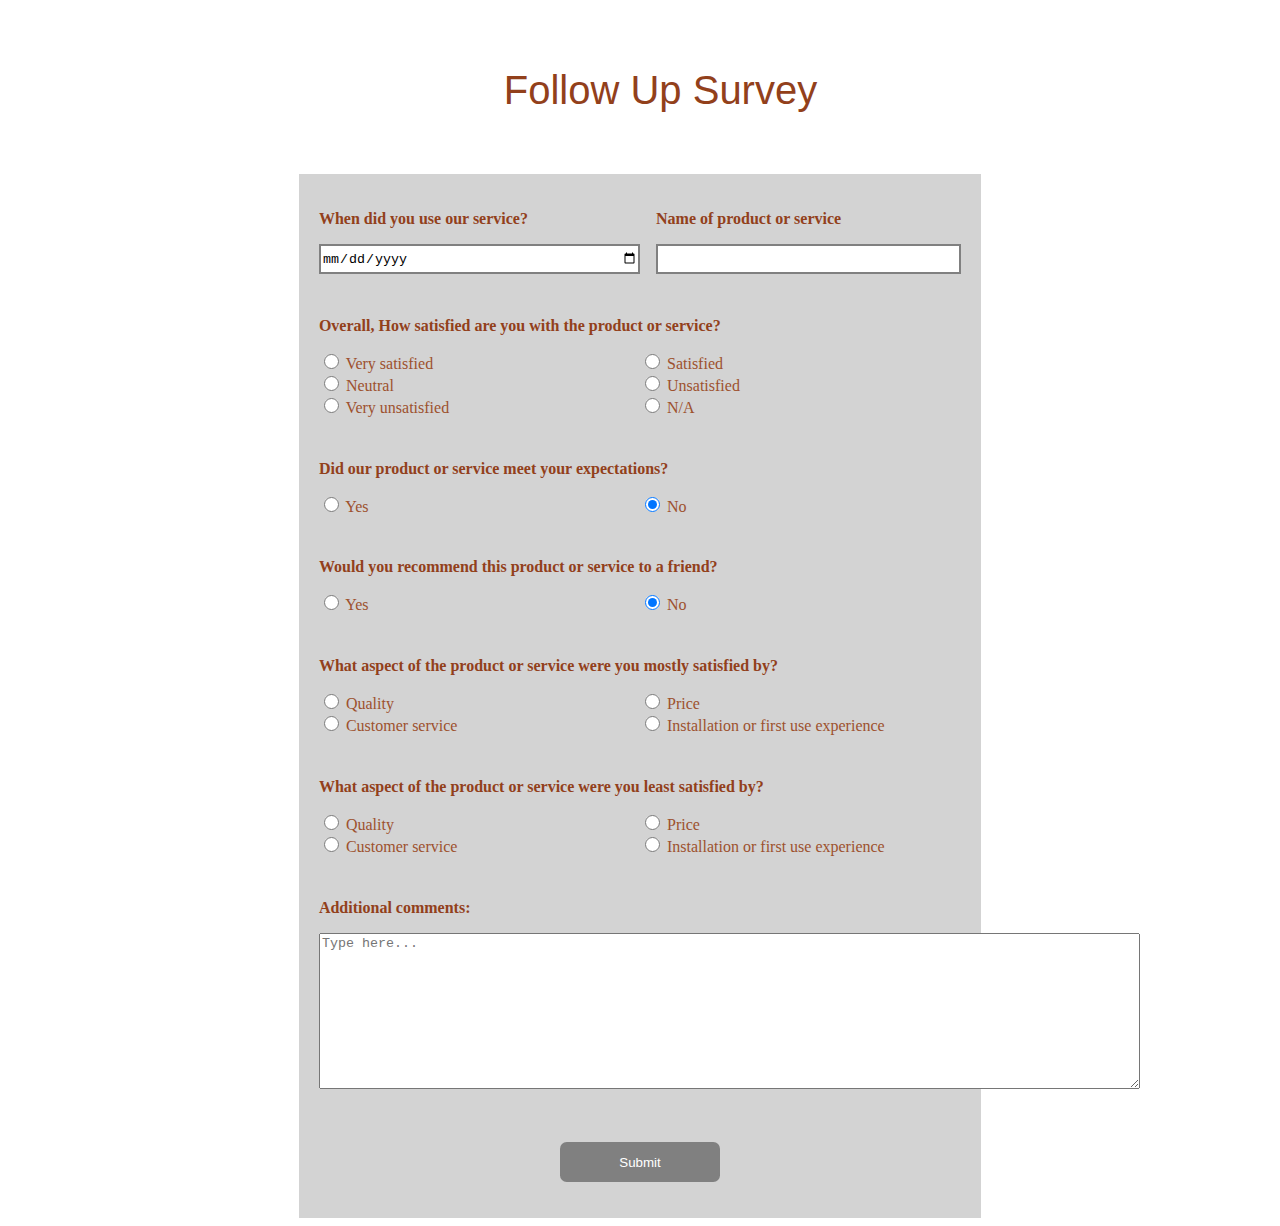
==== survey.html @ e991edbf "First commit" ====
<html>

    <head>
        <title>Follow up survey</title>
        <link rel="stylesheet" href="styles/styles.css">
    </head>

    <body>
        <div class="page_container">

            <!--Title-->
            <div class="title_container">
                <p class="important_text_container">Follow Up Survey</p>
            </div>
            <!--Form-->
            <div class="form_container">
                <form>
                    <!--Date and Product Name-->
                    <div class="grid_container row_question_container">
                        <!--Date-->
                        <div>
                            <p class="important_text_container"><b>When did you use our service?</b> </p>
                            <input type="date" class="text_input" placeholder="08-30-2022">
                        </div>
                        <!--Product Name-->
                        <div class="product_name_container">
                            <p class="important_text_container"><b>Name of product or service</b></p>
                            <input type="text" class="text_input">
                        </div>
                    </div>
                    <!--Other Questions-->
                    <div>
                        <!--Qyestion 1-->
                        <div class="row_question_container">
                            <p class="important_text_container"><b>Overall, How satisfied are you with the product or service?</b></p>
                            <!--Options-->
                            <div class="grid_container">
                                <!--Option 1-->
                                <div>
                                    <input type="radio" id="very_satisfied" name="satisfaction" value="very satisfied">
                                    <label for="very_satisfied">Very satisfied</label>
                                </div>
                                <!--Option 2-->
                                <div>
                                    <input type="radio" id="satisfied" name="satisfaction" value="satisfied">
                                    <label for="satisfied">Satisfied</label>
                                </div>
                                <!--Option 3-->
                                <div>
                                    <input type="radio" id="neutral" name="satisfaction" value="neutral">
                                    <label for="neutral">Neutral</label>
                                </div>
                                <!--Option 4-->
                                <div>
                                    <input type="radio" id="unsatisfied" name="satisfaction" value="unsatisfied">
                                    <label for="unsatisfied">Unsatisfied</label>
                                </div>
                                <!--Option 5-->
                                <div>
                                    <input type="radio" id="very_unsatisfied" name="satisfaction" value="very unsatisfied">
                                    <label for="very_unsatisfied">Very unsatisfied</label>
                                </div>
                                <!--Option 6-->
                                <div>
                                    <input type="radio" id="N/A" name="satisfaction" value="N/A">
                                    <label for="N/A">N/A</label>
                                </div>
                            </div>
                        </div>
                        <!--Question 2-->
                        <div class="row_question_container">
                            <p class="important_text_container"><b>Did our product or service meet your expectations?</b></p>
                            <!--Options-->
                            <div class="grid_container">
                                <!--Option 1-->
                                <div>
                                    <input type="radio" id="yes_expectations" name="expectations" value="yes">
                                    <label for="yes_expectations">Yes</label>
                                </div>
                                <!--Option 2-->
                                <div>
                                    <input type="radio" id="no_expectations" name="expectations" value="no" checked>
                                    <label for="no_expectations">No</label>
                                </div>
                            </div>
                        </div>
                        <!--Question 3-->
                        <div class="row_question_container">
                            <p class="important_text_container"><b>Would you recommend this product or service to a friend?</b></p>
                            <!--Options-->
                            <div class="grid_container">
                                <!--Option 1-->
                                <div>
                                    <input type="radio" id="yes_recomendation" name="recomendations" value="yes">
                                    <label for="yes_recomendation">Yes</label>
                                </div>
                                <!--Option 2-->
                                <div>
                                    <input type="radio" id="no_recomendation" name="recomendations" value="no" checked>
                                    <label for="no_recomendation">No</label>
                                </div>
                            </div>
                        </div>
                        <!--Question 4-->
                        <div class="row_question_container">
                            <p class="important_text_container"><b>What aspect of the product or service were you mostly satisfied by?</b></p>
                            <!--Options-->
                            <div class="grid_container">
                                <!--Option 1-->
                                <div>
                                    <input type="radio" id="most_satisfied_quality" name="most_satisfied" value="quality">
                                    <label for="most_satisfied_quality">Quality</label>
                                </div>
                                <!--Option 2-->
                                <div>
                                    <input type="radio" id="most_satisfied_price" name="most_satisfied" value="price">
                                    <label for="most_satisfied_price">Price</label>
                                </div>
                                <!--Option 3-->
                                <div>
                                    <input type="radio" id="most_satisfied_customer_service" name="most_satisfied" value="customer_service">
                                    <label for="most_satisfied_customer_service">Customer service</label>
                                </div>
                                <!--Option 4-->
                                <div>
                                    <input type="radio" id="most_satisfied_installation" name="most_satisfied" value="installation">
                                    <label for="most_satisfied_installation">Installation or first use experience</label>
                                </div>
                            </div>
                        </div>
                        <!--Question 5-->
                        <div class="row_question_container">
                            <p class="important_text_container"><b>What aspect of the product or service were you least satisfied by?</b></p>
                            <!--Options-->
                            <div class="grid_container">
                                <!--Option 1-->
                                <div>
                                    <input type="radio" id="least_satisfied_quality" name="least_satisfied" value="quality">
                                    <label for="least_satisfied_quality">Quality</label>
                                </div>
                                <!--Option 2-->
                                <div>
                                    <input type="radio" id="least_satisfied_price" name="least_satisfied" value="price">
                                    <label for="least_satisfied_price">Price</label>
                                </div>
                                <!--Option 3-->
                                <div>
                                    <input type="radio" id="least_satisfied_customer_service" name="least_satisfied" value="customer_service">
                                    <label for="least_satisfied_customer_service">Customer service</label>
                                </div>
                                <!--Option 4-->
                                <div>
                                    <input type="radio" id="least_satisfied_installation" name="least_satisfied" value="installation">
                                    <label for="least_satisfied_installation">Installation or first use experience</label>
                                </div>
                            </div>
                        </div>
                        <div class="row_question_container">
                            <p class="important_text_container"><b>Additional comments: </b></p>
                            <textarea cols="100%" rows="10" placeholder="Type here..."></textarea>
                        </div>
                        <div class="row_question_container">
                            <div class="submit_container"><input type="submit" class="submit_input"></div>
                        </div>
                    </div>
                </form>
            </div>

        </div>
    </body>

</html>
---- styles/styles.css ----
.page_container {
    margin-left: 23%;
    margin-right: 23%;
    background-color: lightgray;
}

.important_text_container {
    color: #92401b;
}

.title_container {
    width: 100%;
    background-color: white;
    text-align: center;
    font-size: 30pt;
    font-family: Impact, Haettenschweiler, 'Arial Narrow Bold', sans-serif;
    padding: 3%;
}

.form_container {
    padding: 1%;
}

.text_input {
    width: 100%;
    height: 30px;
    border: 2px solid grey;
}

.product_name_container {
    margin-left: 5%;
}

.grid_container {
    display: grid;
    grid-template-columns: 1fr 1fr;
}

.row_question_container {
    padding: 2%;
}

.submit_container {
    display: flex;
    align-items: center;
    justify-content: center;
}

.submit_input {
    width: 12em;
    height: 3em;
    border: 0px;
    border-radius: 0.5em;
    margin-top: 2em;
    background-color: grey;
    color: white;
}

input[type=radio] {
    width: 15px;
    height: 15px;
}

label {
    color: #9d512e;
}
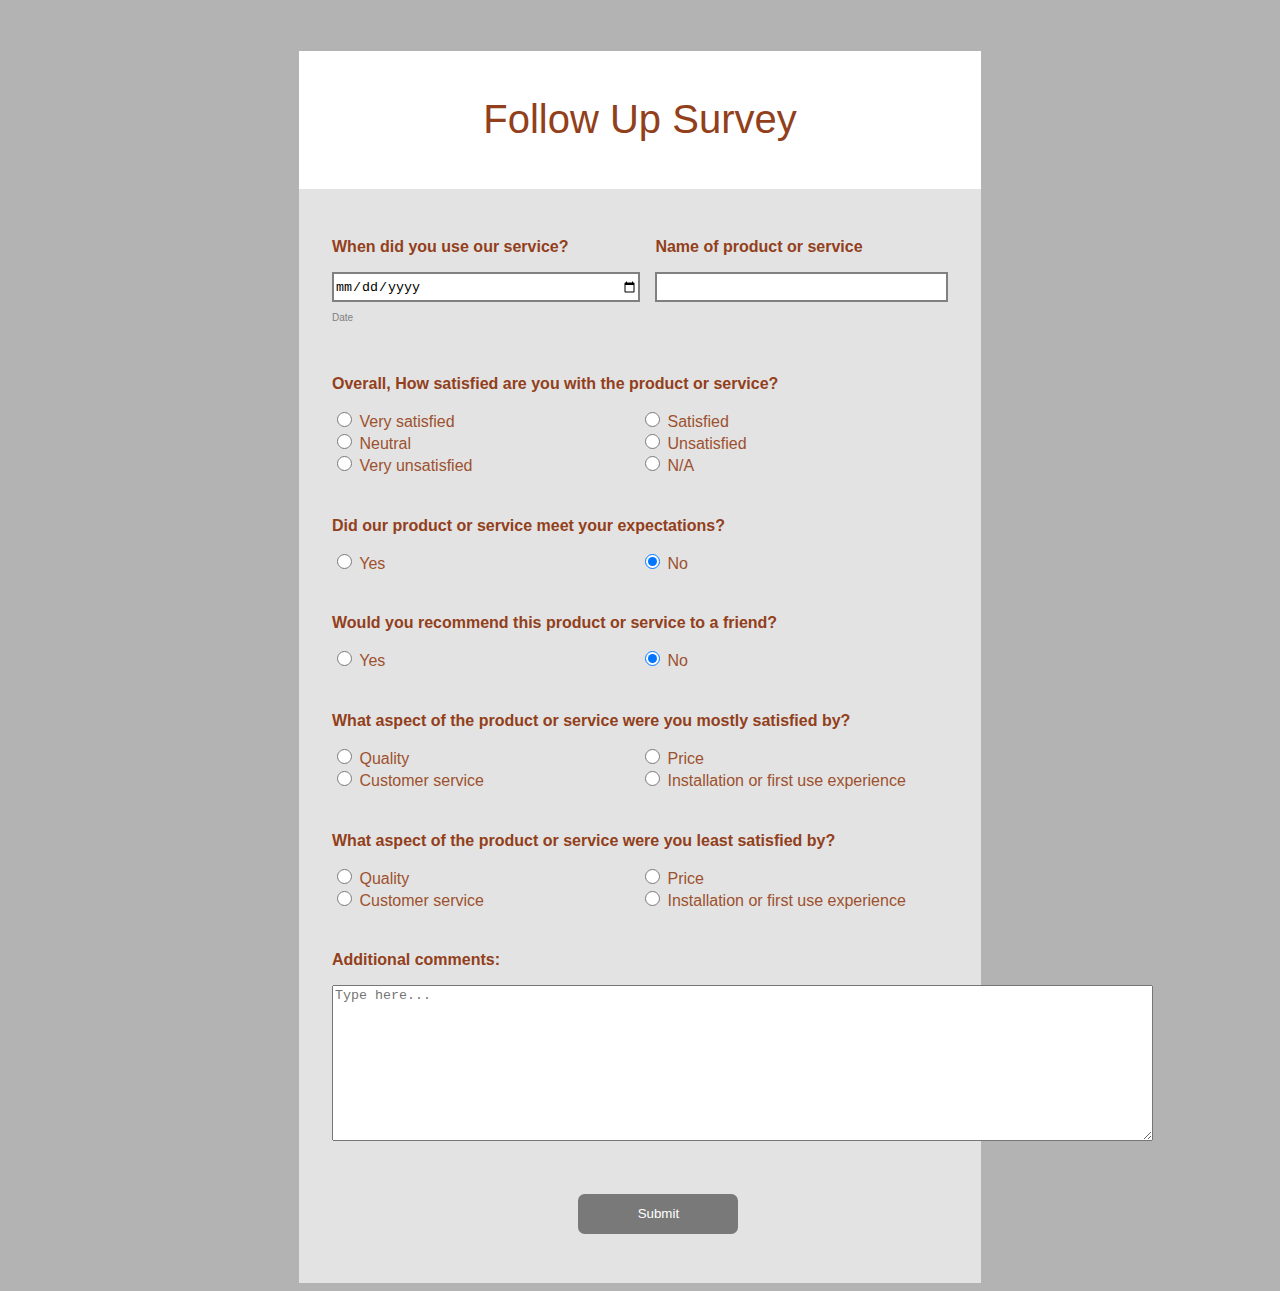
==== commit 3446fa15: "Second commit" ====
--- a/survey.html
+++ b/survey.html
@@ -20,7 +20,8 @@
                         <!--Date-->
                         <div>
                             <p class="important_text_container"><b>When did you use our service?</b> </p>
-                            <input type="date" class="text_input" placeholder="08-30-2022">
+                            <input type="date" class="text_input">
+                            <p class="guide_container">Date</p>
                         </div>
                         <!--Product Name-->
                         <div class="product_name_container">
@@ -155,6 +156,7 @@
                                 </div>
                             </div>
                         </div>
+                        <!--Additional Comments-->
                         <div class="row_question_container">
                             <p class="important_text_container"><b>Additional comments: </b></p>
                             <textarea cols="100%" rows="10" placeholder="Type here..."></textarea>
--- a/styles/styles.css
+++ b/styles/styles.css
@@ -1,7 +1,12 @@
+body {
+    background-color: #b3b3b3;
+    font-family: Arial, Helvetica, sans-serif;
+}
 .page_container {
     margin-left: 23%;
     margin-right: 23%;
-    background-color: lightgray;
+    margin-top: 4%;
+    background-color: #e3e3e3;
 }
 
 .important_text_container {
@@ -9,16 +14,16 @@
 }
 
 .title_container {
-    width: 100%;
+    width: 98%;
     background-color: white;
     text-align: center;
     font-size: 30pt;
     font-family: Impact, Haettenschweiler, 'Arial Narrow Bold', sans-serif;
-    padding: 3%;
+    padding: 1%;
 }
 
 .form_container {
-    padding: 1%;
+    padding: 3%;
 }
 
 .text_input {
@@ -41,9 +46,7 @@
 }
 
 .submit_container {
-    display: flex;
-    align-items: center;
-    justify-content: center;
+    padding-left: 40%;
 }
 
 .submit_input {
@@ -52,8 +55,13 @@
     border: 0px;
     border-radius: 0.5em;
     margin-top: 2em;
-    background-color: grey;
+    background-color: #797979;
     color: white;
+}
+
+.guide_container {
+    font-size: x-small;
+    color: gray;
 }
 
 input[type=radio] {
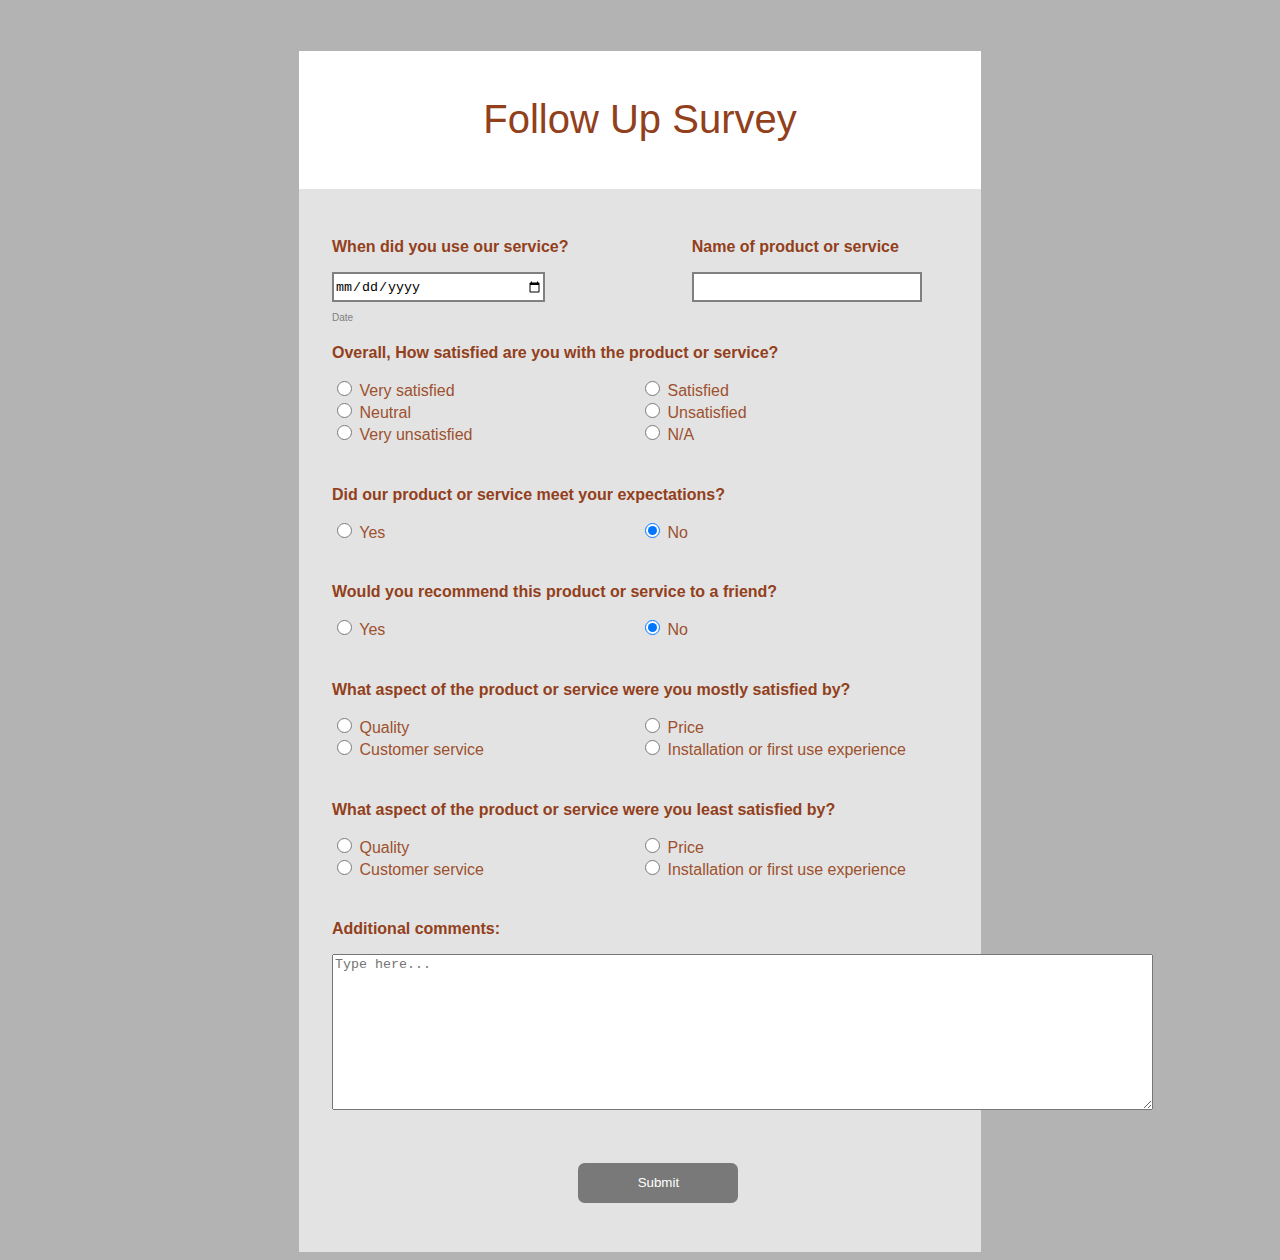
==== commit e2015274: "Fourth commit" ====
--- a/survey.html
+++ b/survey.html
@@ -16,9 +16,9 @@
             <div class="form_container">
                 <form>
                     <!--Date and Product Name-->
-                    <div class="grid_container row_question_container">
+                    <div class="row_question_container">
                         <!--Date-->
-                        <div>
+                        <div class="date_container">
                             <p class="important_text_container"><b>When did you use our service?</b> </p>
                             <input type="date" class="text_input">
                             <p class="guide_container">Date</p>
@@ -35,9 +35,9 @@
                         <div class="row_question_container">
                             <p class="important_text_container"><b>Overall, How satisfied are you with the product or service?</b></p>
                             <!--Options-->
-                            <div class="grid_container">
+                            <div>
                                 <!--Option 1-->
-                                <div>
+                                <div class="left_side_container">
                                     <input type="radio" id="very_satisfied" name="satisfaction" value="very satisfied">
                                     <label for="very_satisfied">Very satisfied</label>
                                 </div>
@@ -47,7 +47,7 @@
                                     <label for="satisfied">Satisfied</label>
                                 </div>
                                 <!--Option 3-->
-                                <div>
+                                <div class="left_side_container">
                                     <input type="radio" id="neutral" name="satisfaction" value="neutral">
                                     <label for="neutral">Neutral</label>
                                 </div>
@@ -57,7 +57,7 @@
                                     <label for="unsatisfied">Unsatisfied</label>
                                 </div>
                                 <!--Option 5-->
-                                <div>
+                                <div class="left_side_container">
                                     <input type="radio" id="very_unsatisfied" name="satisfaction" value="very unsatisfied">
                                     <label for="very_unsatisfied">Very unsatisfied</label>
                                 </div>
@@ -72,9 +72,9 @@
                         <div class="row_question_container">
                             <p class="important_text_container"><b>Did our product or service meet your expectations?</b></p>
                             <!--Options-->
-                            <div class="grid_container">
+                            <div>
                                 <!--Option 1-->
-                                <div>
+                                <div class="left_side_container">
                                     <input type="radio" id="yes_expectations" name="expectations" value="yes">
                                     <label for="yes_expectations">Yes</label>
                                 </div>
@@ -89,9 +89,9 @@
                         <div class="row_question_container">
                             <p class="important_text_container"><b>Would you recommend this product or service to a friend?</b></p>
                             <!--Options-->
-                            <div class="grid_container">
+                            <div>
                                 <!--Option 1-->
-                                <div>
+                                <div class="left_side_container">
                                     <input type="radio" id="yes_recomendation" name="recomendations" value="yes">
                                     <label for="yes_recomendation">Yes</label>
                                 </div>
@@ -106,9 +106,9 @@
                         <div class="row_question_container">
                             <p class="important_text_container"><b>What aspect of the product or service were you mostly satisfied by?</b></p>
                             <!--Options-->
-                            <div class="grid_container">
+                            <div>
                                 <!--Option 1-->
-                                <div>
+                                <div class="left_side_container">
                                     <input type="radio" id="most_satisfied_quality" name="most_satisfied" value="quality">
                                     <label for="most_satisfied_quality">Quality</label>
                                 </div>
@@ -118,7 +118,7 @@
                                     <label for="most_satisfied_price">Price</label>
                                 </div>
                                 <!--Option 3-->
-                                <div>
+                                <div class="left_side_container">
                                     <input type="radio" id="most_satisfied_customer_service" name="most_satisfied" value="customer_service">
                                     <label for="most_satisfied_customer_service">Customer service</label>
                                 </div>
@@ -133,9 +133,9 @@
                         <div class="row_question_container">
                             <p class="important_text_container"><b>What aspect of the product or service were you least satisfied by?</b></p>
                             <!--Options-->
-                            <div class="grid_container">
+                            <div>
                                 <!--Option 1-->
-                                <div>
+                                <div class="left_side_container">
                                     <input type="radio" id="least_satisfied_quality" name="least_satisfied" value="quality">
                                     <label for="least_satisfied_quality">Quality</label>
                                 </div>
@@ -145,7 +145,7 @@
                                     <label for="least_satisfied_price">Price</label>
                                 </div>
                                 <!--Option 3-->
-                                <div>
+                                <div class="left_side_container">
                                     <input type="radio" id="least_satisfied_customer_service" name="least_satisfied" value="customer_service">
                                     <label for="least_satisfied_customer_service">Customer service</label>
                                 </div>
--- a/styles/styles.css
+++ b/styles/styles.css
@@ -27,18 +27,14 @@
 }
 
 .text_input {
-    width: 100%;
+    width: 90%;
     height: 30px;
     border: 2px solid grey;
 }
 
 .product_name_container {
     margin-left: 5%;
-}
-
-.grid_container {
-    display: grid;
-    grid-template-columns: 1fr 1fr;
+    overflow: hidden;
 }
 
 .row_question_container {
@@ -64,6 +60,16 @@
     color: gray;
 }
 
+.left_side_container {
+    float: left;
+    width: 50%;
+}
+
+.date_container {
+    float: left;
+    margin-right: 20%;
+}
+
 input[type=radio] {
     width: 15px;
     height: 15px;
